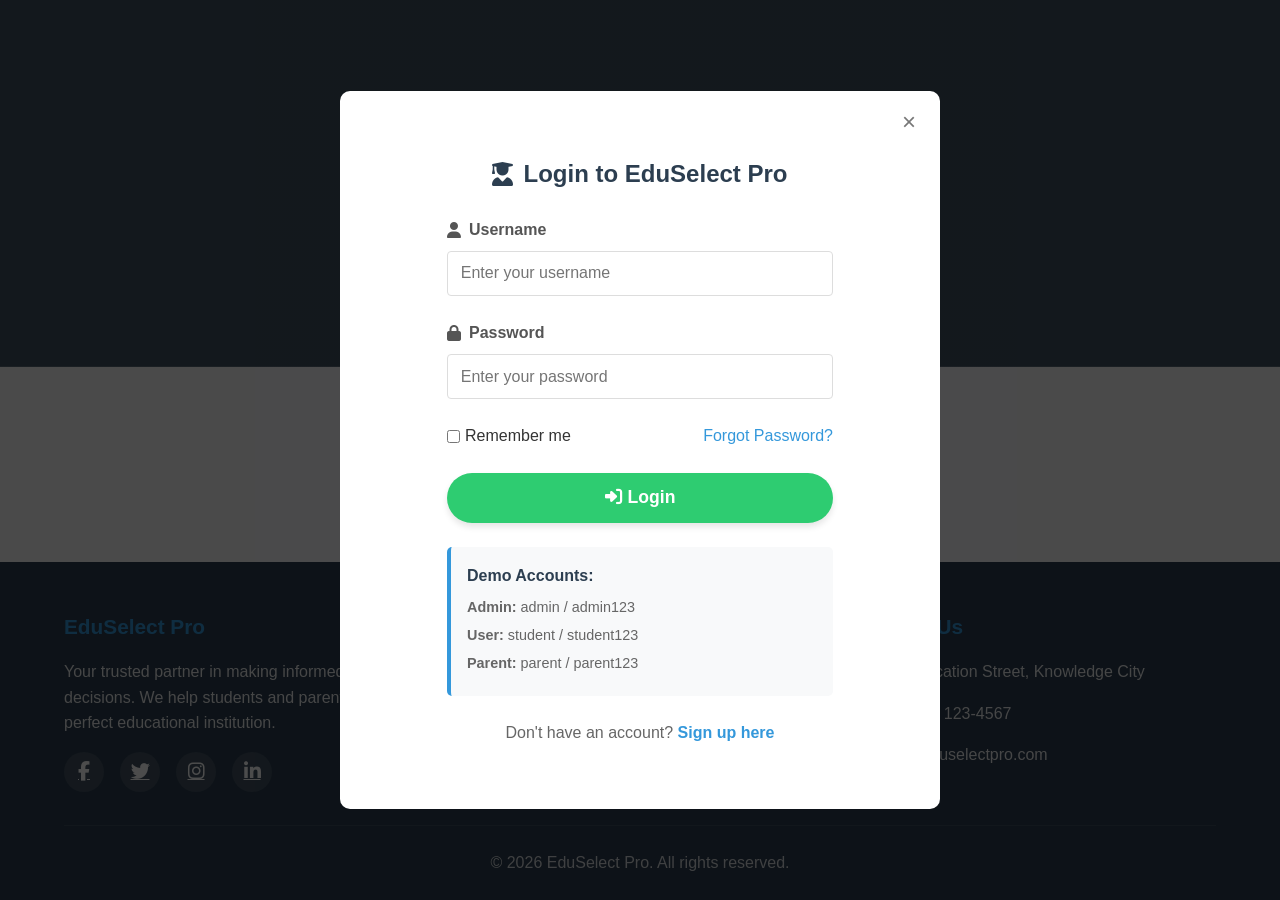
==== index.html @ 0cf4553d "Add files via upload" ====
<!DOCTYPE html>
<html lang="en">
<head>
    <meta charset="UTF-8">
    <meta name="viewport" content="width=device-width, initial-scale=1.0">
    <title>College Selection System</title>
    <link rel="stylesheet" href="https://cdnjs.cloudflare.com/ajax/libs/font-awesome/6.4.0/css/all.min.css">
    <link rel="stylesheet" href="/style.css">
</head>
<body>
    <!-- Login Modal -->
    <div id="login-modal" class="modal">
        <div class="modal-content">
            <button class="modal-close" onclick="closeModal()">&times;</button>
            <div class="login-box">
                <h2><i class="fas fa-user-graduate"></i> Login to EduSelect Pro</h2>
                
                <div class="form-group">
                    <label for="username"><i class="fas fa-user"></i> Username</label>
                    <input type="text" id="username" placeholder="Enter your username">
                </div>
                
                <div class="form-group">
                    <label for="password"><i class="fas fa-lock"></i> Password</label>
                    <input type="password" id="password" placeholder="Enter your password">
                </div>
                
                <div class="login-options">
                    <div class="remember-me">
                        <input type="checkbox" id="remember">
                        <label for="remember">Remember me</label>
                    </div>
                    <a href="#" class="forgot-password">Forgot Password?</a>
                </div>
                
                <button class="btn" onclick="login()" style="width: 100%;">
                    <i class="fas fa-sign-in-alt"></i> Login
                </button>
                
                <div class="demo-credentials">
                    <h4>Demo Accounts:</h4>
                    <p><strong>Admin:</strong> admin / admin123</p>
                    <p><strong>User:</strong> student / student123</p>
                    <p><strong>Parent:</strong> parent / parent123</p>
                </div>
                
                <div class="login-footer">
                    <p>Don't have an account? <a href="#" onclick="showRegister()">Sign up here</a></p>
                </div>
            </div>
        </div>
    </div>

    <!-- Register Modal -->
    <div id="register-modal" class="modal" style="display: none;">
        <div class="modal-content">
            <button class="modal-close" onclick="closeModal()">&times;</button>
            <div class="login-box">
                <h2><i class="fas fa-user-plus"></i> Create Account</h2>
                
                <div class="form-group">
                    <label for="reg-username"><i class="fas fa-user"></i> Username</label>
                    <input type="text" id="reg-username" placeholder="Choose a username">
                </div>
                
                <div class="form-group">
                    <label for="reg-email"><i class="fas fa-envelope"></i> Email</label>
                    <input type="email" id="reg-email" placeholder="Enter your email">
                </div>
                
                <div class="form-group">
                    <label for="reg-password"><i class="fas fa-lock"></i> Password</label>
                    <input type="password" id="reg-password" placeholder="Create a password">
                </div>
                
                <div class="form-group">
                    <label for="reg-confirm-password"><i class="fas fa-lock"></i> Confirm Password</label>
                    <input type="password" id="reg-confirm-password" placeholder="Confirm password">
                </div>
                
                <div class="form-group">
                    <label for="user-type"><i class="fas fa-users"></i> Account Type</label>
                    <select id="user-type">
                        <option value="student">Student</option>
                        <option value="parent">Parent</option>
                    </select>
                </div>
                
                <button class="btn btn-secondary" onclick="register()" style="width: 100%;">
                    <i class="fas fa-user-plus"></i> Create Account
                </button>
                
                <div class="login-footer">
                    <p>Already have an account? <a href="#" onclick="showLogin()">Login here</a></p>
                </div>
            </div>
        </div>
    </div>

    <!-- Header (Initially hidden) -->
    <header id="main-header" style="display: none;">
        <div class="logo-container">
            <i class="fas fa-graduation-cap"></i>
            <h1>EduSelect Pro</h1>
        </div>
        <nav>
            <a href="/index.html" id="nav-home" class="active">
                <i class="fas fa-home"></i> Home
            </a>
            <a href="/dashboard.html" id="nav-dashboard">
                <i class="fas fa-tachometer-alt"></i> Dashboard
            </a>
            <a href="/colleges.html" id="nav-colleges">
                <i class="fas fa-university"></i> Colleges
            </a>
            <a href="/compare.html" id="nav-compare">
                <i class="fas fa-balance-scale"></i> Compare
            </a>
            <a href="/admin.html" id="nav-admin" style="display: none;">
                <i class="fas fa-cog"></i> Admin
            </a>
        </nav>
        <div class="user-info">
            <span id="welcome-user">Welcome, Guest</span>
            <button class="btn-logout" onclick="logout()">
                <i class="fas fa-sign-out-alt"></i> Logout
            </button>
        </div>
    </header>

    <!-- Hero Section (Initially hidden) -->
    <section class="hero" id="hero-section" style="display: none;">
        <h2>Find Your Perfect College Match</h2>
        <p>Explore thousands of colleges, compare programs, fees, placements, and make informed decisions for your future.</p>
        <a href="/colleges.html" class="btn">Explore Colleges</a>
        <a href="/dashboard.html" class="btn btn-secondary" style="margin-left: 15px;">Go to Dashboard</a>
    </section>

    <!-- Welcome Section (Shown before login) -->
    <section class="hero" id="welcome-section">
        <h2>Welcome to EduSelect Pro</h2>
        <p>Your ultimate college selection platform. Please login to continue.</p>
        <button class="btn" onclick="showLoginModal()">
            <i class="fas fa-sign-in-alt"></i> Login
        </button>
        <button class="btn btn-outline" onclick="showRegister()" style="margin-left: 15px;">
            <i class="fas fa-user-plus"></i> Register
        </button>
    </section>

    <!-- Features Section (Shown after login) -->
    <section class="dashboard" id="features-section" style="display: none;">
        <h2 class="title">Why Choose EduSelect Pro?</h2>
        <div class="dashboard-container">
            <div class="card">
                <i class="fas fa-search"></i>
                <h3>Smart Search</h3>
                <p>Find colleges based on your preferences, scores, location, and budget.</p>
            </div>
            <div class="card">
                <i class="fas fa-balance-scale"></i>
                <h3>Compare Side-by-Side</h3>
                <p>Compare multiple colleges based on various parameters to make the best choice.</p>
            </div>
            <div class="card">
                <i class="fas fa-chart-line"></i>
                <h3>Analytics & Insights</h3>
                <p>Get detailed analytics on placements, fees, faculty, and infrastructure.</p>
            </div>
            <div class="card">
                <i class="fas fa-bookmark"></i>
                <h3>Save & Shortlist</h3>
                <p>Save your favorite colleges and create shortlists for easy access.</p>
            </div>
        </div>
    </section>

    <!-- Footer -->
    <footer>
        <div class="footer-content">
            <div class="footer-section">
                <h3>EduSelect Pro</h3>
                <p>Your trusted partner in making informed college decisions. We help students and parents find the perfect educational institution.</p>
                <div class="social-icons">
                    <a href="#"><i class="fab fa-facebook-f"></i></a>
                    <a href="#"><i class="fab fa-twitter"></i></a>
                    <a href="#"><i class="fab fa-instagram"></i></a>
                    <a href="#"><i class="fab fa-linkedin-in"></i></a>
                </div>
            </div>
            <div class="footer-section">
                <h3>Quick Links</h3>
                <ul>
                    <li><a href="#" onclick="showLoginModal()">Login</a></li>
                    <li><a href="#" onclick="showRegister()">Register</a></li>
                    <li><a href="/colleges.html">Colleges</a></li>
                    <li><a href="/compare.html">Compare</a></li>
                </ul>
            </div>
            <div class="footer-section">
                <h3>Contact Us</h3>
                <p><i class="fas fa-map-marker-alt"></i> 123 Education Street, Knowledge City</p>
                <p><i class="fas fa-phone"></i> +1 (555) 123-4567</p>
                <p><i class="fas fa-envelope"></i> info@eduselectpro.com</p>
            </div>
        </div>
        <div class="copyright">
            <p>&copy; 2026 EduSelect Pro. All rights reserved.</p>
        </div>
    </footer>

    <!-- Notification -->
    <div id="notification" class="notification">
        <i class="fas fa-check-circle"></i>
        <span id="notification-text">Notification message</span>
    </div>

    <script src="/script.js"></script>
    <script>
        // Check if user is already logged in
        document.addEventListener('DOMContentLoaded', function() {
            const currentUser = JSON.parse(localStorage.getItem('currentUser'));
            if (currentUser) {
                showLoggedInUI(currentUser);
            } else {
                showLoginModal();
            }
        });

        function showLoggedInUI(user) {
            document.getElementById('welcome-section').style.display = 'none';
            document.getElementById('main-header').style.display = 'flex';
            document.getElementById('hero-section').style.display = 'block';
            document.getElementById('features-section').style.display = 'block';
            document.getElementById('welcome-user').textContent = `Welcome, ${user.username}`;
            
            // Show admin link if user is admin
            if (user.role === 'admin') {
                document.getElementById('nav-admin').style.display = 'flex';
            }
        }

        function showLoginModal() {
            document.getElementById('login-modal').style.display = 'flex';
            document.getElementById('register-modal').style.display = 'none';
        }

        function showRegister() {
            document.getElementById('login-modal').style.display = 'none';
            document.getElementById('register-modal').style.display = 'flex';
        }

        function showLogin() {
            document.getElementById('register-modal').style.display = 'none';
            document.getElementById('login-modal').style.display = 'flex';
        }

        function closeModal() {
            document.getElementById('login-modal').style.display = 'none';
            document.getElementById('register-modal').style.display = 'none';
        }

        function login() {
            const username = document.getElementById('username').value;
            const password = document.getElementById('password').value;
            
            if (!username || !password) {
                showNotification('Please enter both username and password', 'error');
                return;
            }
            
            const users = JSON.parse(localStorage.getItem('users')) || [
                { username: 'admin', password: 'admin123', email: 'admin@eduselect.com', role: 'admin' },
                { username: 'student', password: 'student123', email: 'student@eduselect.com', role: 'student' },
                { username: 'parent', password: 'parent123', email: 'parent@eduselect.com', role: 'parent' }
            ];
            
            const user = users.find(u => u.username === username && u.password === password);
            
            if (user) {
                // Store current user in localStorage
                localStorage.setItem('currentUser', JSON.stringify(user));
                
                // Update UI
                showLoggedInUI(user);
                closeModal();
                showNotification(`Welcome back, ${user.username}!`, 'success');
                
                // Redirect to home page if not already there
                if (window.location.pathname !== '/index.html' && window.location.pathname !== '/') {
                    window.location.href = '/index.html';
                }
            } else {
                showNotification('Invalid username or password', 'error');
            }
        }

        function register() {
            const username = document.getElementById('reg-username').value;
            const email = document.getElementById('reg-email').value;
            const password = document.getElementById('reg-password').value;
            const confirmPassword = document.getElementById('reg-confirm-password').value;
            const userType = document.getElementById('user-type').value;
            
            if (!username || !email || !password || !confirmPassword) {
                showNotification('Please fill all fields', 'error');
                return;
            }
            
            if (password !== confirmPassword) {
                showNotification('Passwords do not match', 'error');
                return;
            }
            
            if (password.length < 6) {
                showNotification('Password must be at least 6 characters', 'error');
                return;
            }
            
            const users = JSON.parse(localStorage.getItem('users')) || [
                { username: 'admin', password: 'admin123', email: 'admin@eduselect.com', role: 'admin' },
                { username: 'student', password: 'student123', email: 'student@eduselect.com', role: 'student' },
                { username: 'parent', password: 'parent123', email: 'parent@eduselect.com', role: 'parent' }
            ];
            
            // Check if username already exists
            if (users.find(u => u.username === username)) {
                showNotification('Username already exists', 'error');
                return;
            }
            
            // Check if email already exists
            if (users.find(u => u.email === email)) {
                showNotification('Email already registered', 'error');
                return;
            }
            
            // Add new user
            const newUser = {
                username: username,
                email: email,
                password: password,
                role: userType,
                createdAt: new Date().toISOString()
            };
            
            users.push(newUser);
            localStorage.setItem('users', JSON.stringify(users));
            localStorage.setItem('currentUser', JSON.stringify(newUser));
            
            showNotification('Account created successfully!', 'success');
            showLoggedInUI(newUser);
            closeModal();
        }

        function logout() {
            if (confirm('Are you sure you want to logout?')) {
                localStorage.removeItem('currentUser');
                window.location.href = '/index.html';
            }
        }

        function showNotification(message, type = 'success') {
            const notification = document.getElementById('notification');
            const notificationText = document.getElementById('notification-text');
            
            if (!notification || !notificationText) return;
            
            notificationText.textContent = message;
            notification.className = `notification ${type} show`;
            
            setTimeout(() => {
                notification.classList.remove('show');
            }, 3000);
        }
    </script>
</body>
</html>
---- style.css ----
/* style.css - Complete Stylesheet for College Selection System */

* {
    margin: 0;
    padding: 0;
    box-sizing: border-box;
    font-family: 'Segoe UI', Tahoma, Geneva, Verdana, sans-serif;
}

:root {
    --primary: #2c3e50;
    --secondary: #3498db;
    --accent: #e74c3c;
    --success: #2ecc71;
    --warning: #f39c12;
    --light: #ecf0f1;
    --dark: #2c3e50;
    --shadow: 0 4px 6px rgba(0, 0, 0, 0.1);
    --radius: 10px;
}

body {
    background-color: #f8f9fa;
    color: #333;
    line-height: 1.6;
    min-height: 100vh;
    display: flex;
    flex-direction: column;
}

/* Header Styles */
header {
    background: linear-gradient(135deg, var(--primary), #1a2530);
    color: white;
    padding: 1.2rem 5%;
    box-shadow: var(--shadow);
    position: sticky;
    top: 0;
    z-index: 1000;
    display: flex;
    justify-content: space-between;
    align-items: center;
}

.logo-container {
    display: flex;
    align-items: center;
    gap: 10px;
}

.logo-container i {
    font-size: 1.8rem;
    color: var(--secondary);
}

.logo-container h1 {
    font-size: 1.8rem;
    font-weight: 700;
}

nav {
    display: flex;
    gap: 1.5rem;
}

nav a {
    color: white;
    text-decoration: none;
    font-weight: 600;
    font-size: 1.1rem;
    padding: 0.5rem 1rem;
    border-radius: 4px;
    transition: all 0.3s ease;
    display: flex;
    align-items: center;
    gap: 8px;
}

nav a:hover {
    background-color: rgba(255, 255, 255, 0.1);
    transform: translateY(-2px);
}

nav a.active {
    background-color: var(--secondary);
}

.user-info {
    display: flex;
    align-items: center;
    gap: 15px;
}

.user-info span {
    font-weight: 600;
}

.btn-logout {
    background-color: var(--accent);
    color: white;
    border: none;
    padding: 0.5rem 1rem;
    border-radius: 4px;
    cursor: pointer;
    font-weight: 600;
    transition: background-color 0.3s;
    display: flex;
    align-items: center;
    gap: 8px;
}

.btn-logout:hover {
    background-color: #c0392b;
}

/* Hero Section */
.hero {
    background: linear-gradient(rgba(44, 62, 80, 0.9), rgba(44, 62, 80, 0.9)), url('https://images.unsplash.com/photo-1523050854058-8df90110c9f1?ixlib=rb-4.0.3&auto=format&fit=crop&w=2070&q=80');
    background-size: cover;
    background-position: center;
    color: white;
    text-align: center;
    padding: 5rem 2rem;
    margin-bottom: 2rem;
}

.hero h2 {
    font-size: 2.8rem;
    margin-bottom: 1rem;
    font-weight: 800;
}

.hero p {
    font-size: 1.3rem;
    max-width: 800px;
    margin: 0 auto 2rem;
    opacity: 0.9;
}

/* Button Styles */
.btn {
    display: inline-block;
    background-color: var(--success);
    color: white;
    padding: 0.9rem 2rem;
    border-radius: 50px;
    text-decoration: none;
    font-weight: 700;
    font-size: 1.1rem;
    transition: all 0.3s ease;
    border: none;
    cursor: pointer;
    box-shadow: var(--shadow);
}

.btn:hover {
    background-color: #27ae60;
    transform: translateY(-3px);
    box-shadow: 0 6px 12px rgba(0, 0, 0, 0.15);
}

.btn-secondary {
    background-color: var(--secondary);
}

.btn-secondary:hover {
    background-color: #2980b9;
}

.btn-outline {
    background-color: transparent;
    border: 2px solid var(--secondary);
    color: var(--secondary);
}

.btn-outline:hover {
    background-color: var(--secondary);
    color: white;
}

.btn-warning {
    background-color: var(--warning);
}

.btn-warning:hover {
    background-color: #e67e22;
}

.btn-danger {
    background-color: var(--accent);
}

.btn-danger:hover {
    background-color: #c0392b;
}

.btn-small {
    padding: 0.3rem 0.8rem;
    font-size: 0.9rem;
    border-radius: 4px;
}

.btn-success {
    background-color: var(--success);
}

/* Login/Register Styles */
.login-box {
    background-color: white;
    border-radius: var(--radius);
    padding: 2rem;
    width: 100%;
    max-width: 450px;
    margin: 0 auto;
}

.login-box h2 {
    text-align: center;
    margin-bottom: 1.5rem;
    color: var(--primary);
    display: flex;
    align-items: center;
    justify-content: center;
    gap: 10px;
}

.form-group {
    margin-bottom: 1.5rem;
}

.form-group label {
    display: block;
    margin-bottom: 0.5rem;
    font-weight: 600;
    color: #555;
    display: flex;
    align-items: center;
    gap: 8px;
}

.form-group input,
.form-group select,
.form-group textarea {
    width: 100%;
    padding: 0.8rem;
    border: 1px solid #ddd;
    border-radius: 4px;
    font-size: 1rem;
}

.form-group textarea {
    min-height: 100px;
    resize: vertical;
}

.login-options {
    display: flex;
    justify-content: space-between;
    align-items: center;
    margin-bottom: 1.5rem;
}

.remember-me {
    display: flex;
    align-items: center;
    gap: 5px;
}

.forgot-password {
    color: var(--secondary);
    text-decoration: none;
}

.forgot-password:hover {
    text-decoration: underline;
}

.demo-credentials {
    background-color: #f8f9fa;
    padding: 1rem;
    border-radius: 5px;
    margin: 1.5rem 0;
    border-left: 4px solid var(--secondary);
}

.demo-credentials h4 {
    margin-bottom: 0.5rem;
    color: var(--primary);
}

.demo-credentials p {
    margin: 0.3rem 0;
    font-size: 0.9rem;
    color: #666;
}

.login-footer {
    text-align: center;
    margin-top: 1.5rem;
    color: #666;
}

.login-footer a {
    color: var(--secondary);
    text-decoration: none;
    font-weight: 600;
}

.login-footer a:hover {
    text-decoration: underline;
}

/* Dashboard Styles */
.dashboard {
    padding: 3rem 5%;
    flex: 1;
}

.title {
    text-align: center;
    margin-bottom: 2rem;
    color: var(--primary);
    font-size: 2.2rem;
    position: relative;
    padding-bottom: 15px;
}

.title:after {
    content: '';
    position: absolute;
    width: 80px;
    height: 4px;
    background-color: var(--secondary);
    bottom: 0;
    left: 50%;
    transform: translateX(-50%);
    border-radius: 2px;
}

.profile-section {
    background-color: white;
    border-radius: var(--radius);
    padding: 2rem;
    box-shadow: var(--shadow);
    margin-bottom: 2rem;
}

.profile-header {
    display: flex;
    align-items: center;
    gap: 2rem;
}

.profile-avatar {
    width: 80px;
    height: 80px;
    background: linear-gradient(135deg, var(--secondary), #2980b9);
    border-radius: 50%;
    display: flex;
    align-items: center;
    justify-content: center;
    font-size: 2.5rem;
    color: white;
}

.profile-info h3 {
    color: var(--primary);
    font-size: 1.5rem;
    margin-bottom: 0.5rem;
}

.profile-info p {
    color: #666;
    margin-bottom: 0.3rem;
}

.stats-grid {
    display: grid;
    grid-template-columns: repeat(auto-fit, minmax(200px, 1fr));
    gap: 1.5rem;
    margin-bottom: 2rem;
}

.stat-card {
    background-color: white;
    border-radius: var(--radius);
    padding: 1.5rem;
    box-shadow: var(--shadow);
    display: flex;
    align-items: center;
    gap: 1rem;
    transition: transform 0.3s;
}

.stat-card:hover {
    transform: translateY(-5px);
}

.stat-card.admin {
    background: linear-gradient(135deg, #667eea 0%, #764ba2 100%);
    color: white;
}

.stat-card.admin .stat-number {
    color: white;
}

.stat-card.admin .stat-label {
    color: rgba(255, 255, 255, 0.9);
}

.stat-icon {
    width: 60px;
    height: 60px;
    background-color: #e8f4fc;
    border-radius: 50%;
    display: flex;
    align-items: center;
    justify-content: center;
    font-size: 1.8rem;
    color: var(--secondary);
}

.stat-card.admin .stat-icon {
    background-color: rgba(255, 255, 255, 0.2);
    color: white;
}

.stat-content {
    flex: 1;
}

.stat-number {
    font-size: 2rem;
    font-weight: 700;
    color: var(--primary);
    margin-bottom: 0.3rem;
}

.stat-label {
    font-size: 0.9rem;
    color: #666;
    font-weight: 600;
}

.dashboard-container {
    display: grid;
    grid-template-columns: repeat(auto-fill, minmax(280px, 1fr));
    gap: 1.5rem;
    margin-bottom: 3rem;
}

.card-link {
    text-decoration: none;
    color: inherit;
}

.card {
    background-color: white;
    border-radius: var(--radius);
    padding: 2rem;
    box-shadow: var(--shadow);
    transition: all 0.3s ease;
    text-align: center;
    height: 100%;
    display: flex;
    flex-direction: column;
    justify-content: center;
    align-items: center;
    border-top: 5px solid var(--secondary);
    cursor: pointer;
    position: relative;
}

.card:hover {
    transform: translateY(-10px);
    box-shadow: 0 10px 20px rgba(0, 0, 0, 0.15);
}

.card i {
    font-size: 2.5rem;
    color: var(--secondary);
    margin-bottom: 1rem;
}

.card h3 {
    font-size: 1.5rem;
    margin-bottom: 0.5rem;
    color: var(--primary);
}

.card p {
    color: #666;
    margin-bottom: 1.5rem;
}

.badge {
    background-color: var(--accent);
    color: white;
    padding: 0.2rem 0.8rem;
    border-radius: 20px;
    font-size: 0.8rem;
    font-weight: 600;
    display: inline-block;
    margin-top: 0.5rem;
}

.badge.success {
    background-color: var(--success);
}

.badge.secondary {
    background-color: var(--secondary);
}

.activity-section {
    background-color: white;
    border-radius: var(--radius);
    padding: 1.5rem;
    box-shadow: var(--shadow);
    margin-top: 2rem;
}

.activity-section h3 {
    color: var(--primary);
    margin-bottom: 1rem;
    display: flex;
    align-items: center;
    gap: 10px;
}

.activity-item {
    display: flex;
    align-items: center;
    gap: 1rem;
    padding: 1rem;
    border-bottom: 1px solid #eee;
}

.activity-item:last-child {
    border-bottom: none;
}

.activity-item i {
    color: var(--secondary);
    font-size: 1.2rem;
}

.activity-details {
    flex: 1;
}

.activity-text {
    font-weight: 500;
    color: #333;
}

.activity-time {
    font-size: 0.9rem;
    color: #999;
}

/* College Container */
.college-container {
    padding: 3rem 5%;
    flex: 1;
}

/* Filter Section */
.filter-section {
    background-color: white;
    border-radius: var(--radius);
    padding: 1.5rem;
    box-shadow: var(--shadow);
    margin-bottom: 2rem;
}

.filter-title {
    font-size: 1.3rem;
    margin-bottom: 1rem;
    color: var(--primary);
    display: flex;
    align-items: center;
    gap: 10px;
}

.filter-options {
    display: flex;
    flex-wrap: wrap;
    gap: 1rem;
}

.filter-group {
    flex: 1;
    min-width: 200px;
}

.filter-group label {
    display: block;
    margin-bottom: 0.5rem;
    font-weight: 600;
    color: #555;
}

.filter-group select {
    width: 100%;
    padding: 0.7rem;
    border: 1px solid #ddd;
    border-radius: 4px;
    font-size: 1rem;
}

/* Colleges Grid */
.colleges-grid {
    display: grid;
    grid-template-columns: repeat(auto-fill, minmax(350px, 1fr));
    gap: 2rem;
    margin-bottom: 2rem;
}

/* College Card */
.college-card {
    background-color: white;
    border-radius: var(--radius);
    overflow: hidden;
    box-shadow: var(--shadow);
    transition: all 0.3s ease;
}

.college-card:hover {
    transform: translateY(-5px);
    box-shadow: 0 10px 20px rgba(0, 0, 0, 0.15);
}

.college-header {
    background: linear-gradient(135deg, var(--primary), var(--secondary));
    color: white;
    padding: 1.5rem;
    position: relative;
}

.college-header h3 {
    font-size: 1.5rem;
    margin-bottom: 0.5rem;
}

.college-rating {
    display: flex;
    align-items: center;
    gap: 5px;
    margin-bottom: 0.5rem;
}

.college-rating i {
    color: #f1c40f;
}

.college-location {
    display: flex;
    align-items: center;
    gap: 8px;
    font-size: 0.9rem;
    opacity: 0.9;
}

.college-badge {
    position: absolute;
    top: 1rem;
    right: 1rem;
    background-color: var(--accent);
    color: white;
    padding: 0.3rem 0.8rem;
    border-radius: 20px;
    font-size: 0.8rem;
    font-weight: 600;
}

.college-content {
    padding: 1.5rem;
}

.college-details {
    margin-bottom: 1.5rem;
}

.detail-row {
    display: flex;
    justify-content: space-between;
    padding: 0.5rem 0;
    border-bottom: 1px solid #eee;
}

.detail-label {
    font-weight: 600;
    color: #555;
}

.detail-value {
    color: var(--primary);
    font-weight: 600;
}

.college-features {
    display: flex;
    flex-wrap: wrap;
    gap: 10px;
    margin-bottom: 1.5rem;
}

.feature {
    background-color: #e8f4fc;
    color: var(--secondary);
    padding: 0.3rem 0.8rem;
    border-radius: 20px;
    font-size: 0.9rem;
    font-weight: 600;
}

.college-actions {
    display: flex;
    gap: 10px;
    flex-wrap: wrap;
}

.college-actions button {
    flex: 1;
    min-width: 120px;
}

/* Admin Controls */
.admin-controls {
    background: linear-gradient(135deg, #667eea 0%, #764ba2 100%);
    color: white;
    padding: 1rem 5%;
    margin-bottom: 2rem;
}

.admin-header {
    display: flex;
    justify-content: space-between;
    align-items: center;
}

/* Compare Container */
.compare-container {
    padding: 3rem 5%;
    flex: 1;
}

.compare-controls {
    display: flex;
    justify-content: space-between;
    align-items: center;
    margin-bottom: 2rem;
    background-color: white;
    padding: 1.5rem;
    border-radius: var(--radius);
    box-shadow: var(--shadow);
}

.control-left, .control-right {
    display: flex;
    gap: 1rem;
}

.compare-table-container {
    background-color: white;
    border-radius: var(--radius);
    overflow: hidden;
    box-shadow: var(--shadow);
    margin-bottom: 2rem;
    overflow-x: auto;
}

.compare-table {
    width: 100%;
    border-collapse: collapse;
    min-width: 800px;
}

.compare-table th {
    background: linear-gradient(135deg, var(--primary), var(--secondary));
    color: white;
    padding: 1.2rem;
    text-align: center;
    font-weight: 700;
    font-size: 1.1rem;
    min-width: 200px;
}

.compare-table td {
    padding: 1rem;
    border-bottom: 1px solid #eee;
    text-align: center;
    vertical-align: middle;
}

.compare-table tr:nth-child(even) {
    background-color: #f9f9f9;
}

.compare-table tr:hover {
    background-color: #f1f7fd;
}

.criteria-header {
    background-color: #f8f9fa;
    font-weight: 700;
    color: var(--primary);
    text-align: left;
    width: 200px;
}

.compare-college-header {
    background-color: #e8f4fc;
    font-weight: 700;
    color: var(--primary);
    text-align: center;
    vertical-align: middle;
}

.compare-college-header h4 {
    margin-bottom: 0.5rem;
}

.remove-college {
    background-color: var(--accent);
    color: white;
    border: none;
    padding: 0.3rem 0.8rem;
    border-radius: 4px;
    cursor: pointer;
    font-size: 0.8rem;
    margin-top: 0.5rem;
}

.empty-state {
    text-align: center;
    padding: 3rem;
    background-color: white;
    border-radius: var(--radius);
    box-shadow: var(--shadow);
}

.empty-state i {
    font-size: 3rem;
    color: #bdc3c7;
    margin-bottom: 1rem;
}

.empty-state h3 {
    color: #7f8c8d;
    margin-bottom: 1rem;
}

.empty-state p {
    color: #95a5a6;
    margin-bottom: 1.5rem;
}

/* Summary Section */
.summary-section {
    background-color: white;
    border-radius: var(--radius);
    padding: 1.5rem;
    box-shadow: var(--shadow);
    margin-bottom: 2rem;
}

.summary-section h3 {
    color: var(--primary);
    margin-bottom: 1rem;
    display: flex;
    align-items: center;
    gap: 10px;
}

.summary-cards {
    display: grid;
    grid-template-columns: repeat(auto-fill, minmax(200px, 1fr));
    gap: 1rem;
}

.summary-card {
    padding: 1rem;
    background-color: #f8f9fa;
    border-radius: 5px;
    text-align: center;
    border-left: 4px solid var(--secondary);
}

.summary-label {
    font-weight: 600;
    color: #666;
    font-size: 0.9rem;
    margin-bottom: 0.5rem;
}

.summary-value {
    font-size: 1.5rem;
    font-weight: 700;
    color: var(--secondary);
    margin-bottom: 0.3rem;
}

.summary-college {
    font-size: 0.9rem;
    color: #666;
    font-weight: 500;
}

/* Admin Dashboard */
.admin-dashboard {
    padding: 3rem 5%;
    flex: 1;
}

.admin-tabs {
    background-color: white;
    border-radius: var(--radius);
    box-shadow: var(--shadow);
    overflow: hidden;
}

.tab-buttons {
    display: flex;
    background-color: #f8f9fa;
    border-bottom: 1px solid #ddd;
}

.tab-btn {
    flex: 1;
    padding: 1rem;
    background: none;
    border: none;
    cursor: pointer;
    font-weight: 600;
    color: #666;
    display: flex;
    align-items: center;
    justify-content: center;
    gap: 10px;
    transition: all 0.3s;
}

.tab-btn:hover {
    background-color: #e9ecef;
}

.tab-btn.active {
    background-color: white;
    color: var(--primary);
    border-bottom: 3px solid var(--secondary);
}

.tab-content {
    padding: 2rem;
    display: none;
}

.tab-content.active {
    display: block;
}

.tab-header {
    display: flex;
    justify-content: space-between;
    align-items: center;
    margin-bottom: 1.5rem;
}

.tab-header h3 {
    color: var(--primary);
    display: flex;
    align-items: center;
    gap: 10px;
}

.table-container {
    overflow-x: auto;
}

.admin-table {
    width: 100%;
    border-collapse: collapse;
}

.admin-table th {
    background-color: #f8f9fa;
    padding: 1rem;
    text-align: left;
    font-weight: 600;
    color: var(--primary);
    border-bottom: 2px solid #ddd;
}

.admin-table td {
    padding: 1rem;
    border-bottom: 1px solid #eee;
    vertical-align: middle;
}

.admin-table tr:hover {
    background-color: #f9f9f9;
}

.role-badge {
    padding: 0.3rem 0.8rem;
    border-radius: 20px;
    font-size: 0.8rem;
    font-weight: 600;
    display: inline-block;
}

.role-badge.admin {
    background-color: #e74c3c;
    color: white;
}

.role-badge.student {
    background-color: #3498db;
    color: white;
}

.role-badge.parent {
    background-color: #2ecc71;
    color: white;
}

.status-badge {
    padding: 0.3rem 0.8rem;
    border-radius: 20px;
    font-size: 0.8rem;
    font-weight: 600;
    display: inline-block;
}

.status-badge.active {
    background-color: #d4edda;
    color: #155724;
}

.status-badge.inactive {
    background-color: #f8d7da;
    color: #721c24;
}

.reports-grid {
    display: grid;
    grid-template-columns: repeat(auto-fit, minmax(300px, 1fr));
    gap: 1.5rem;
}

.report-card {
    background-color: #f8f9fa;
    border-radius: var(--radius);
    padding: 1.5rem;
}

.report-card h4 {
    color: var(--primary);
    margin-bottom: 1rem;
    display: flex;
    align-items: center;
    gap: 10px;
}

.chart-placeholder {
    height: 200px;
    background-color: white;
    border-radius: 5px;
    display: flex;
    align-items: center;
    justify-content: center;
}

.settings-form {
    max-width: 600px;
}

.settings-form .form-group {
    margin-bottom: 1rem;
}

.settings-form .form-group label {
    display: flex;
    align-items: center;
    gap: 10px;
    margin-bottom: 0.3rem;
}

.settings-form .form-group input[type="checkbox"] {
    width: auto;
    margin-right: 10px;
}

/* Results Info */
.results-info {
    text-align: center;
    padding: 1rem;
    background-color: white;
    border-radius: var(--radius);
    box-shadow: var(--shadow);
    color: #666;
    margin-top: 2rem;
}

.results-info span {
    font-weight: 700;
    color: var(--primary);
}

/* Footer */
footer {
    background-color: var(--primary);
    color: white;
    padding: 3rem 5% 1.5rem;
    margin-top: auto;
}

.footer-content {
    display: grid;
    grid-template-columns: repeat(auto-fit, minmax(250px, 1fr));
    gap: 2rem;
    margin-bottom: 2rem;
}

.footer-section h3 {
    font-size: 1.3rem;
    margin-bottom: 1rem;
    color: var(--secondary);
}

.footer-section p {
    margin-bottom: 1rem;
    opacity: 0.9;
    display: flex;
    align-items: center;
    gap: 10px;
}

.footer-section ul {
    list-style: none;
}

.footer-section ul li {
    margin-bottom: 0.5rem;
}

.footer-section ul li a {
    color: white;
    text-decoration: none;
    opacity: 0.9;
    transition: opacity 0.3s;
    display: flex;
    align-items: center;
    gap: 8px;
}

.footer-section ul li a:hover {
    opacity: 1;
    color: var(--secondary);
}

.social-icons {
    display: flex;
    gap: 1rem;
    margin-top: 1rem;
}

.social-icons a {
    display: inline-flex;
    align-items: center;
    justify-content: center;
    width: 40px;
    height: 40px;
    background-color: rgba(255, 255, 255, 0.1);
    border-radius: 50%;
    color: white;
    font-size: 1.2rem;
    transition: all 0.3s;
}

.social-icons a:hover {
    background-color: var(--secondary);
    transform: translateY(-3px);
}

.copyright {
    text-align: center;
    padding-top: 1.5rem;
    border-top: 1px solid rgba(255, 255, 255, 0.1);
    opacity: 0.8;
}

/* Notification */
.notification {
    position: fixed;
    top: 20px;
    right: 20px;
    padding: 1rem 1.5rem;
    border-radius: 5px;
    color: white;
    font-weight: 600;
    box-shadow: var(--shadow);
    z-index: 10000;
    display: flex;
    align-items: center;
    gap: 10px;
    transform: translateX(150%);
    transition: transform 0.5s ease;
}

.notification.show {
    transform: translateX(0);
}

.notification.success {
    background-color: var(--success);
}

.notification.error {
    background-color: var(--accent);
}

.notification.info {
    background-color: var(--secondary);
}

/* Modal */
.modal {
    display: none;
    position: fixed;
    top: 0;
    left: 0;
    width: 100%;
    height: 100%;
    background-color: rgba(0, 0, 0, 0.7);
    z-index: 10000;
    justify-content: center;
    align-items: center;
    padding: 1rem;
}

.modal.show {
    display: flex;
}

.modal-content {
    background-color: white;
    border-radius: var(--radius);
    padding: 2rem;
    width: 100%;
    max-width: 600px;
    max-height: 90vh;
    overflow-y: auto;
    position: relative;
}

.modal-close {
    position: absolute;
    top: 1rem;
    right: 1rem;
    background: none;
    border: none;
    font-size: 1.5rem;
    cursor: pointer;
    color: #777;
    width: 30px;
    height: 30px;
    display: flex;
    align-items: center;
    justify-content: center;
    border-radius: 50%;
}

.modal-close:hover {
    background-color: #f8f9fa;
}

.modal-header {
    margin-bottom: 1.5rem;
    padding-right: 2rem;
}

.modal-header h3 {
    color: var(--primary);
    font-size: 1.5rem;
    margin-bottom: 0.5rem;
}

.modal-header p {
    color: #666;
    display: flex;
    align-items: center;
    gap: 8px;
}

/* Responsive Design */
@media (max-width: 768px) {
    header {
        flex-direction: column;
        gap: 1rem;
        padding: 1rem;
    }

    nav {
        flex-wrap: wrap;
        justify-content: center;
        gap: 0.5rem;
    }

    nav a {
        font-size: 1rem;
        padding: 0.4rem 0.8rem;
    }

    .user-info {
        flex-direction: column;
        gap: 0.5rem;
    }

    .hero h2 {
        font-size: 2rem;
    }

    .hero p {
        font-size: 1.1rem;
    }

    .dashboard-container,
    .colleges-grid,
    .stats-grid,
    .summary-cards,
    .reports-grid {
        grid-template-columns: 1fr;
    }

    .filter-options {
        flex-direction: column;
    }

    .filter-group {
        min-width: 100%;
    }

    .compare-controls {
        flex-direction: column;
        gap: 1rem;
    }

    .control-left, .control-right {
        width: 100%;
        justify-content: center;
    }

    .college-actions {
        flex-direction: column;
    }

    .college-actions button {
        width: 100%;
    }

    .profile-header {
        flex-direction: column;
        text-align: center;
        gap: 1rem;
    }

    .tab-buttons {
        flex-direction: column;
    }

    .tab-btn {
        padding: 0.8rem;
        justify-content: flex-start;
    }

    .footer-content {
        grid-template-columns: 1fr;
    }
}

@media (max-width: 480px) {
    .hero {
        padding: 3rem 1rem;
    }

    .hero h2 {
        font-size: 1.8rem;
    }

    .btn {
        padding: 0.7rem 1.5rem;
        font-size: 1rem;
    }

    .title {
        font-size: 1.8rem;
    }

    .card {
        padding: 1.5rem;
    }

    .modal-content {
        padding: 1.5rem;
    }
}
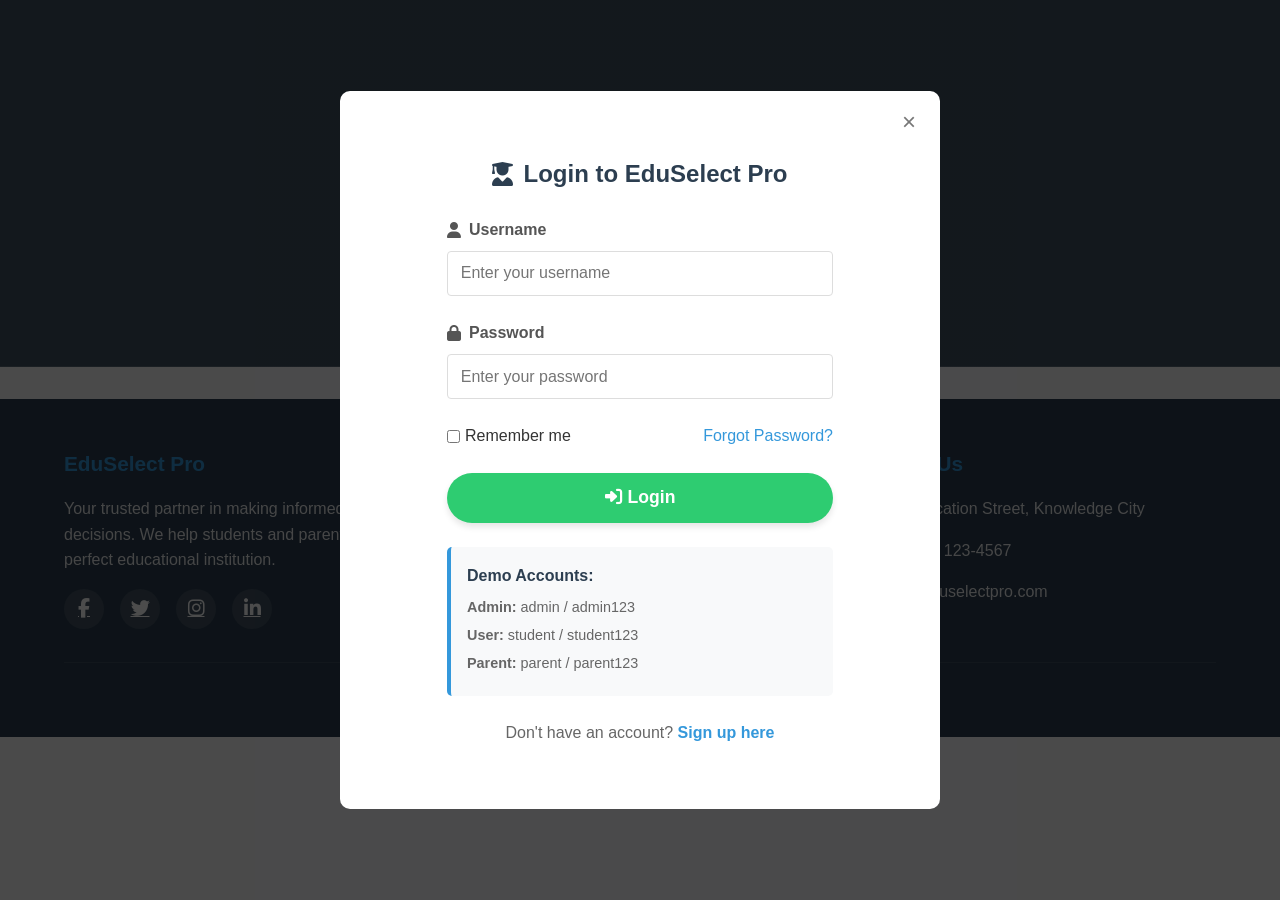
==== commit 1edbf2c4: "Update index.html" ====
--- a/index.html
+++ b/index.html
@@ -1,5 +1,5 @@
 <!DOCTYPE html>
-<html lang="en">
+<hthml lang="en">
 <head>
     <meta charset="UTF-8">
     <meta name="viewport" content="width=device-width, initial-scale=1.0">
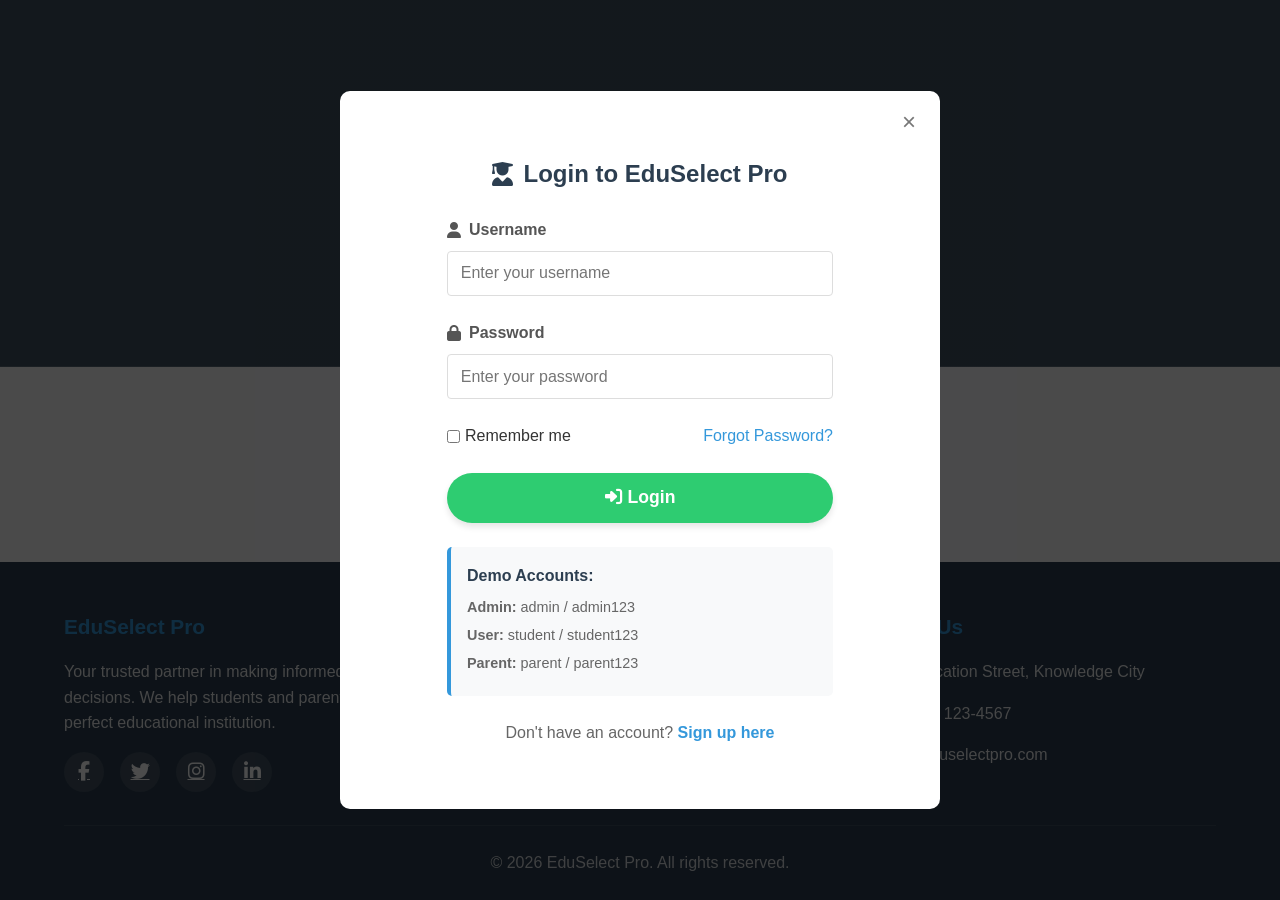
==== commit 609d511b: "Update index.html" ====
--- a/index.html
+++ b/index.html
@@ -1,5 +1,5 @@
 <!DOCTYPE html>
-<hthml lang="en">
+<html lang="en">
 <head>
     <meta charset="UTF-8">
     <meta name="viewport" content="width=device-width, initial-scale=1.0">
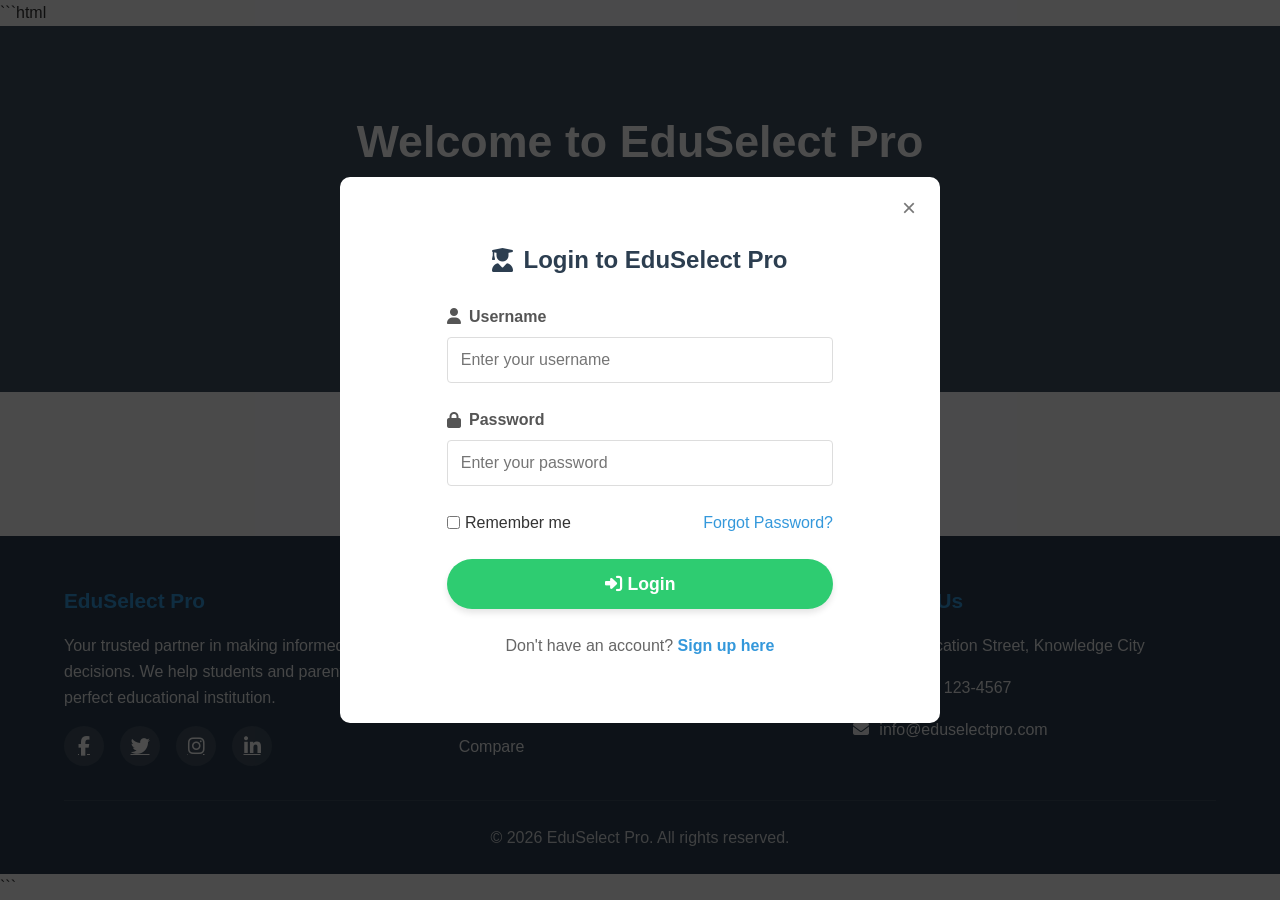
==== commit 2d4a046a: "Update index.html" ====
--- a/index.html
+++ b/index.html
@@ -1,378 +1,375 @@
-<!DOCTYPE html>
-<html lang="en">
-<head>
-    <meta charset="UTF-8">
-    <meta name="viewport" content="width=device-width, initial-scale=1.0">
-    <title>College Selection System</title>
-    <link rel="stylesheet" href="https://cdnjs.cloudflare.com/ajax/libs/font-awesome/6.4.0/css/all.min.css">
-    <link rel="stylesheet" href="/style.css">
-</head>
-<body>
-    <!-- Login Modal -->
-    <div id="login-modal" class="modal">
-        <div class="modal-content">
-            <button class="modal-close" onclick="closeModal()">&times;</button>
-            <div class="login-box">
-                <h2><i class="fas fa-user-graduate"></i> Login to EduSelect Pro</h2>
-                
-                <div class="form-group">
-                    <label for="username"><i class="fas fa-user"></i> Username</label>
-                    <input type="text" id="username" placeholder="Enter your username">
-                </div>
-                
-                <div class="form-group">
-                    <label for="password"><i class="fas fa-lock"></i> Password</label>
-                    <input type="password" id="password" placeholder="Enter your password">
-                </div>
-                
-                <div class="login-options">
-                    <div class="remember-me">
-                        <input type="checkbox" id="remember">
-                        <label for="remember">Remember me</label>
-                    </div>
-                    <a href="#" class="forgot-password">Forgot Password?</a>
-                </div>
-                
-                <button class="btn" onclick="login()" style="width: 100%;">
-                    <i class="fas fa-sign-in-alt"></i> Login
-                </button>
-                
-                <div class="demo-credentials">
-                    <h4>Demo Accounts:</h4>
-                    <p><strong>Admin:</strong> admin / admin123</p>
-                    <p><strong>User:</strong> student / student123</p>
-                    <p><strong>Parent:</strong> parent / parent123</p>
-                </div>
-                
-                <div class="login-footer">
-                    <p>Don't have an account? <a href="#" onclick="showRegister()">Sign up here</a></p>
-                </div>
-            </div>
-        </div>
-    </div>
-
-    <!-- Register Modal -->
-    <div id="register-modal" class="modal" style="display: none;">
-        <div class="modal-content">
-            <button class="modal-close" onclick="closeModal()">&times;</button>
-            <div class="login-box">
-                <h2><i class="fas fa-user-plus"></i> Create Account</h2>
-                
-                <div class="form-group">
-                    <label for="reg-username"><i class="fas fa-user"></i> Username</label>
-                    <input type="text" id="reg-username" placeholder="Choose a username">
-                </div>
-                
-                <div class="form-group">
-                    <label for="reg-email"><i class="fas fa-envelope"></i> Email</label>
-                    <input type="email" id="reg-email" placeholder="Enter your email">
-                </div>
-                
-                <div class="form-group">
-                    <label for="reg-password"><i class="fas fa-lock"></i> Password</label>
-                    <input type="password" id="reg-password" placeholder="Create a password">
-                </div>
-                
-                <div class="form-group">
-                    <label for="reg-confirm-password"><i class="fas fa-lock"></i> Confirm Password</label>
-                    <input type="password" id="reg-confirm-password" placeholder="Confirm password">
-                </div>
-                
-                <div class="form-group">
-                    <label for="user-type"><i class="fas fa-users"></i> Account Type</label>
-                    <select id="user-type">
-                        <option value="student">Student</option>
-                        <option value="parent">Parent</option>
-                    </select>
-                </div>
-                
-                <button class="btn btn-secondary" onclick="register()" style="width: 100%;">
-                    <i class="fas fa-user-plus"></i> Create Account
-                </button>
-                
-                <div class="login-footer">
-                    <p>Already have an account? <a href="#" onclick="showLogin()">Login here</a></p>
-                </div>
-            </div>
-        </div>
-    </div>
-
-    <!-- Header (Initially hidden) -->
-    <header id="main-header" style="display: none;">
-        <div class="logo-container">
-            <i class="fas fa-graduation-cap"></i>
-            <h1>EduSelect Pro</h1>
-        </div>
-        <nav>
-            <a href="/index.html" id="nav-home" class="active">
-                <i class="fas fa-home"></i> Home
-            </a>
-            <a href="/dashboard.html" id="nav-dashboard">
-                <i class="fas fa-tachometer-alt"></i> Dashboard
-            </a>
-            <a href="/colleges.html" id="nav-colleges">
-                <i class="fas fa-university"></i> Colleges
-            </a>
-            <a href="/compare.html" id="nav-compare">
-                <i class="fas fa-balance-scale"></i> Compare
-            </a>
-            <a href="/admin.html" id="nav-admin" style="display: none;">
-                <i class="fas fa-cog"></i> Admin
-            </a>
-        </nav>
-        <div class="user-info">
-            <span id="welcome-user">Welcome, Guest</span>
-            <button class="btn-logout" onclick="logout()">
-                <i class="fas fa-sign-out-alt"></i> Logout
-            </button>
-        </div>
-    </header>
-
-    <!-- Hero Section (Initially hidden) -->
-    <section class="hero" id="hero-section" style="display: none;">
-        <h2>Find Your Perfect College Match</h2>
-        <p>Explore thousands of colleges, compare programs, fees, placements, and make informed decisions for your future.</p>
-        <a href="/colleges.html" class="btn">Explore Colleges</a>
-        <a href="/dashboard.html" class="btn btn-secondary" style="margin-left: 15px;">Go to Dashboard</a>
-    </section>
-
-    <!-- Welcome Section (Shown before login) -->
-    <section class="hero" id="welcome-section">
-        <h2>Welcome to EduSelect Pro</h2>
-        <p>Your ultimate college selection platform. Please login to continue.</p>
-        <button class="btn" onclick="showLoginModal()">
-            <i class="fas fa-sign-in-alt"></i> Login
-        </button>
-        <button class="btn btn-outline" onclick="showRegister()" style="margin-left: 15px;">
-            <i class="fas fa-user-plus"></i> Register
-        </button>
-    </section>
-
-    <!-- Features Section (Shown after login) -->
-    <section class="dashboard" id="features-section" style="display: none;">
-        <h2 class="title">Why Choose EduSelect Pro?</h2>
-        <div class="dashboard-container">
-            <div class="card">
-                <i class="fas fa-search"></i>
-                <h3>Smart Search</h3>
-                <p>Find colleges based on your preferences, scores, location, and budget.</p>
-            </div>
-            <div class="card">
-                <i class="fas fa-balance-scale"></i>
-                <h3>Compare Side-by-Side</h3>
-                <p>Compare multiple colleges based on various parameters to make the best choice.</p>
-            </div>
-            <div class="card">
-                <i class="fas fa-chart-line"></i>
-                <h3>Analytics & Insights</h3>
-                <p>Get detailed analytics on placements, fees, faculty, and infrastructure.</p>
-            </div>
-            <div class="card">
-                <i class="fas fa-bookmark"></i>
-                <h3>Save & Shortlist</h3>
-                <p>Save your favorite colleges and create shortlists for easy access.</p>
-            </div>
-        </div>
-    </section>
-
-    <!-- Footer -->
-    <footer>
-        <div class="footer-content">
-            <div class="footer-section">
-                <h3>EduSelect Pro</h3>
-                <p>Your trusted partner in making informed college decisions. We help students and parents find the perfect educational institution.</p>
-                <div class="social-icons">
-                    <a href="#"><i class="fab fa-facebook-f"></i></a>
-                    <a href="#"><i class="fab fa-twitter"></i></a>
-                    <a href="#"><i class="fab fa-instagram"></i></a>
-                    <a href="#"><i class="fab fa-linkedin-in"></i></a>
-                </div>
-            </div>
-            <div class="footer-section">
-                <h3>Quick Links</h3>
-                <ul>
-                    <li><a href="#" onclick="showLoginModal()">Login</a></li>
-                    <li><a href="#" onclick="showRegister()">Register</a></li>
-                    <li><a href="/colleges.html">Colleges</a></li>
-                    <li><a href="/compare.html">Compare</a></li>
-                </ul>
-            </div>
-            <div class="footer-section">
-                <h3>Contact Us</h3>
-                <p><i class="fas fa-map-marker-alt"></i> 123 Education Street, Knowledge City</p>
-                <p><i class="fas fa-phone"></i> +1 (555) 123-4567</p>
-                <p><i class="fas fa-envelope"></i> info@eduselectpro.com</p>
-            </div>
-        </div>
-        <div class="copyright">
-            <p>&copy; 2026 EduSelect Pro. All rights reserved.</p>
-        </div>
-    </footer>
-
-    <!-- Notification -->
-    <div id="notification" class="notification">
-        <i class="fas fa-check-circle"></i>
-        <span id="notification-text">Notification message</span>
-    </div>
-
-    <script src="/script.js"></script>
-    <script>
-        // Check if user is already logged in
-        document.addEventListener('DOMContentLoaded', function() {
-            const currentUser = JSON.parse(localStorage.getItem('currentUser'));
-            if (currentUser) {
-                showLoggedInUI(currentUser);
-            } else {
-                showLoginModal();
-            }
-        });
-
-        function showLoggedInUI(user) {
-            document.getElementById('welcome-section').style.display = 'none';
-            document.getElementById('main-header').style.display = 'flex';
-            document.getElementById('hero-section').style.display = 'block';
-            document.getElementById('features-section').style.display = 'block';
-            document.getElementById('welcome-user').textContent = `Welcome, ${user.username}`;
-            
-            // Show admin link if user is admin
-            if (user.role === 'admin') {
-                document.getElementById('nav-admin').style.display = 'flex';
-            }
-        }
-
-        function showLoginModal() {
-            document.getElementById('login-modal').style.display = 'flex';
-            document.getElementById('register-modal').style.display = 'none';
-        }
-
-        function showRegister() {
-            document.getElementById('login-modal').style.display = 'none';
-            document.getElementById('register-modal').style.display = 'flex';
-        }
-
-        function showLogin() {
-            document.getElementById('register-modal').style.display = 'none';
-            document.getElementById('login-modal').style.display = 'flex';
-        }
-
-        function closeModal() {
-            document.getElementById('login-modal').style.display = 'none';
-            document.getElementById('register-modal').style.display = 'none';
-        }
-
-        function login() {
-            const username = document.getElementById('username').value;
-            const password = document.getElementById('password').value;
-            
-            if (!username || !password) {
-                showNotification('Please enter both username and password', 'error');
-                return;
-            }
-            
-            const users = JSON.parse(localStorage.getItem('users')) || [
-                { username: 'admin', password: 'admin123', email: 'admin@eduselect.com', role: 'admin' },
-                { username: 'student', password: 'student123', email: 'student@eduselect.com', role: 'student' },
-                { username: 'parent', password: 'parent123', email: 'parent@eduselect.com', role: 'parent' }
-            ];
-            
-            const user = users.find(u => u.username === username && u.password === password);
-            
-            if (user) {
-                // Store current user in localStorage
-                localStorage.setItem('currentUser', JSON.stringify(user));
-                
-                // Update UI
-                showLoggedInUI(user);
-                closeModal();
-                showNotification(`Welcome back, ${user.username}!`, 'success');
-                
-                // Redirect to home page if not already there
-                if (window.location.pathname !== '/index.html' && window.location.pathname !== '/') {
-                    window.location.href = '/index.html';
-                }
-            } else {
-                showNotification('Invalid username or password', 'error');
-            }
-        }
-
-        function register() {
-            const username = document.getElementById('reg-username').value;
-            const email = document.getElementById('reg-email').value;
-            const password = document.getElementById('reg-password').value;
-            const confirmPassword = document.getElementById('reg-confirm-password').value;
-            const userType = document.getElementById('user-type').value;
-            
-            if (!username || !email || !password || !confirmPassword) {
-                showNotification('Please fill all fields', 'error');
-                return;
-            }
-            
-            if (password !== confirmPassword) {
-                showNotification('Passwords do not match', 'error');
-                return;
-            }
-            
-            if (password.length < 6) {
-                showNotification('Password must be at least 6 characters', 'error');
-                return;
-            }
-            
-            const users = JSON.parse(localStorage.getItem('users')) || [
-                { username: 'admin', password: 'admin123', email: 'admin@eduselect.com', role: 'admin' },
-                { username: 'student', password: 'student123', email: 'student@eduselect.com', role: 'student' },
-                { username: 'parent', password: 'parent123', email: 'parent@eduselect.com', role: 'parent' }
-            ];
-            
-            // Check if username already exists
-            if (users.find(u => u.username === username)) {
-                showNotification('Username already exists', 'error');
-                return;
-            }
-            
-            // Check if email already exists
-            if (users.find(u => u.email === email)) {
-                showNotification('Email already registered', 'error');
-                return;
-            }
-            
-            // Add new user
-            const newUser = {
-                username: username,
-                email: email,
-                password: password,
-                role: userType,
-                createdAt: new Date().toISOString()
-            };
-            
-            users.push(newUser);
-            localStorage.setItem('users', JSON.stringify(users));
-            localStorage.setItem('currentUser', JSON.stringify(newUser));
-            
-            showNotification('Account created successfully!', 'success');
-            showLoggedInUI(newUser);
-            closeModal();
-        }
-
-        function logout() {
-            if (confirm('Are you sure you want to logout?')) {
-                localStorage.removeItem('currentUser');
-                window.location.href = '/index.html';
-            }
-        }
-
-        function showNotification(message, type = 'success') {
-            const notification = document.getElementById('notification');
-            const notificationText = document.getElementById('notification-text');
-            
-            if (!notification || !notificationText) return;
-            
-            notificationText.textContent = message;
-            notification.className = `notification ${type} show`;
-            
-            setTimeout(() => {
-                notification.classList.remove('show');
-            }, 3000);
-        }
-    </script>
-</body>
-</html>+```html
+<!DOCTYPE html>
+<html lang="en">
+<head>
+    <meta charset="UTF-8">
+    <meta name="viewport" content="width=device-width, initial-scale=1.0">
+    <title>College Selection System</title>
+    <link rel="stylesheet" href="https://cdnjs.cloudflare.com/ajax/libs/font-awesome/6.4.0/css/all.min.css">
+    <link rel="stylesheet" href="/style.css">
+</head>
+<body>
+    <!-- Login Modal -->
+    <div id="login-modal" class="modal">
+        <div class="modal-content">
+            <button class="modal-close" onclick="closeModal()">&times;</button>
+            <div class="login-box">
+                <h2><i class="fas fa-user-graduate"></i> Login to EduSelect Pro</h2>
+
+                <div class="form-group">
+                    <label for="username"><i class="fas fa-user"></i> Username</label>
+                    <input type="text" id="username" placeholder="Enter your username">
+                </div>
+
+                <div class="form-group">
+                    <label for="password"><i class="fas fa-lock"></i> Password</label>
+                    <input type="password" id="password" placeholder="Enter your password">
+                </div>
+
+                <div class="login-options">
+                    <div class="remember-me">
+                        <input type="checkbox" id="remember">
+                        <label for="remember">Remember me</label>
+                    </div>
+                    <a href="#" class="forgot-password">Forgot Password?</a>
+                </div>
+
+                <button class="btn" onclick="login()" style="width: 100%;">
+                    <i class="fas fa-sign-in-alt"></i> Login
+                </button>
+
+                <!-- Demo credentials section removed as requested -->
+
+                <div class="login-footer">
+                    <p>Don't have an account? <a href="#" onclick="showRegister()">Sign up here</a></p>
+                </div>
+            </div>
+        </div>
+    </div>
+
+    <!-- Register Modal -->
+    <div id="register-modal" class="modal" style="display: none;">
+        <div class="modal-content">
+            <button class="modal-close" onclick="closeModal()">&times;</button>
+            <div class="login-box">
+                <h2><i class="fas fa-user-plus"></i> Create Account</h2>
+
+                <div class="form-group">
+                    <label for="reg-username"><i class="fas fa-user"></i> Username</label>
+                    <input type="text" id="reg-username" placeholder="Choose a username">
+                </div>
+
+                <div class="form-group">
+                    <label for="reg-email"><i class="fas fa-envelope"></i> Email</label>
+                    <input type="email" id="reg-email" placeholder="Enter your email">
+                </div>
+
+                <div class="form-group">
+                    <label for="reg-password"><i class="fas fa-lock"></i> Password</label>
+                    <input type="password" id="reg-password" placeholder="Create a password">
+                </div>
+
+                <div class="form-group">
+                    <label for="reg-confirm-password"><i class="fas fa-lock"></i> Confirm Password</label>
+                    <input type="password" id="reg-confirm-password" placeholder="Confirm password">
+                </div>
+
+                <div class="form-group">
+                    <label for="user-type"><i class="fas fa-users"></i> Account Type</label>
+                    <select id="user-type">
+                        <option value="student">Student</option>
+                        <option value="parent">Parent</option>
+                    </select>
+                </div>
+
+                <button class="btn btn-secondary" onclick="register()" style="width: 100%;">
+                    <i class="fas fa-user-plus"></i> Create Account
+                </button>
+
+                <div class="login-footer">
+                    <p>Already have an account? <a href="#" onclick="showLogin()">Login here</a></p>
+                </div>
+            </div>
+        </div>
+    </div>
+
+    <!-- Header (Initially hidden) -->
+    <header id="main-header" style="display: none;">
+        <div class="logo-container">
+            <i class="fas fa-graduation-cap"></i>
+            <h1>EduSelect Pro</h1>
+        </div>
+        <nav>
+            <a href="/index.html" id="nav-home" class="active">
+                <i class="fas fa-home"></i> Home
+            </a>
+            <a href="/dashboard.html" id="nav-dashboard">
+                <i class="fas fa-tachometer-alt"></i> Dashboard
+            </a>
+            <a href="/colleges.html" id="nav-colleges">
+                <i class="fas fa-university"></i> Colleges
+            </a>
+            <a href="/compare.html" id="nav-compare">
+                <i class="fas fa-balance-scale"></i> Compare
+            </a>
+            <a href="/admin.html" id="nav-admin" style="display: none;">
+                <i class="fas fa-cog"></i> Admin
+            </a>
+        </nav>
+        <div class="user-info">
+            <span id="welcome-user">Welcome, Guest</span>
+            <button class="btn-logout" onclick="logout()">
+                <i class="fas fa-sign-out-alt"></i> Logout
+            </button>
+        </div>
+    </header>
+
+    <!-- Hero Section (Initially hidden) -->
+    <section class="hero" id="hero-section" style="display: none;">
+        <h2>Find Your Perfect College Match</h2>
+        <p>Explore thousands of colleges, compare programs, fees, placements, and make informed decisions for your future.</p>
+        <a href="/colleges.html" class="btn">Explore Colleges</a>
+        <a href="/dashboard.html" class="btn btn-secondary" style="margin-left: 15px;">Go to Dashboard</a>
+    </section>
+
+    <!-- Welcome Section (Shown before login) -->
+    <section class="hero" id="welcome-section">
+        <h2>Welcome to EduSelect Pro</h2>
+        <p>Your ultimate college selection platform. Please login to continue.</p>
+        <button class="btn" onclick="showLoginModal()">
+            <i class="fas fa-sign-in-alt"></i> Login
+        </button>
+        <button class="btn btn-outline" onclick="showRegister()" style="margin-left: 15px;">
+            <i class="fas fa-user-plus"></i> Register
+        </button>
+    </section>
+
+    <!-- Features Section (Shown after login) -->
+    <section class="dashboard" id="features-section" style="display: none;">
+        <h2 class="title">Why Choose EduSelect Pro?</h2>
+        <div class="dashboard-container">
+            <div class="card">
+                <i class="fas fa-search"></i>
+                <h3>Smart Search</h3>
+                <p>Find colleges based on your preferences, scores, location, and budget.</p>
+            </div>
+            <div class="card">
+                <i class="fas fa-balance-scale"></i>
+                <h3>Compare Side-by-Side</h3>
+                <p>Compare multiple colleges based on various parameters to make the best choice.</p>
+            </div>
+            <div class="card">
+                <i class="fas fa-chart-line"></i>
+                <h3>Analytics & Insights</h3>
+                <p>Get detailed analytics on placements, fees, faculty, and infrastructure.</p>
+            </div>
+            <div class="card">
+                <i class="fas fa-bookmark"></i>
+                <h3>Save & Shortlist</h3>
+                <p>Save your favorite colleges and create shortlists for easy access.</p>
+            </div>
+        </div>
+    </section>
+
+    <!-- Footer -->
+    <footer>
+        <div class="footer-content">
+            <div class="footer-section">
+                <h3>EduSelect Pro</h3>
+                <p>Your trusted partner in making informed college decisions. We help students and parents find the perfect educational institution.</p>
+                <div class="social-icons">
+                    <a href="#"><i class="fab fa-facebook-f"></i></a>
+                    <a href="#"><i class="fab fa-twitter"></i></a>
+                    <a href="#"><i class="fab fa-instagram"></i></a>
+                    <a href="#"><i class="fab fa-linkedin-in"></i></a>
+                </div>
+            </div>
+            <div class="footer-section">
+                <h3>Quick Links</h3>
+                <ul>
+                    <li><a href="#" onclick="showLoginModal()">Login</a></li>
+                    <li><a href="#" onclick="showRegister()">Register</a></li>
+                    <li><a href="/colleges.html">Colleges</a></li>
+                    <li><a href="/compare.html">Compare</a></li>
+                </ul>
+            </div>
+            <div class="footer-section">
+                <h3>Contact Us</h3>
+                <p><i class="fas fa-map-marker-alt"></i> 123 Education Street, Knowledge City</p>
+                <p><i class="fas fa-phone"></i> +1 (555) 123-4567</p>
+                <p><i class="fas fa-envelope"></i> info@eduselectpro.com</p>
+            </div>
+        </div>
+        <div class="copyright">
+            <p>&copy; 2026 EduSelect Pro. All rights reserved.</p>
+        </div>
+    </footer>
+
+    <!-- Notification -->
+    <div id="notification" class="notification">
+        <i class="fas fa-check-circle"></i>
+        <span id="notification-text">Notification message</span>
+    </div>
+
+    <script src="/script.js"></script>
+    <script>
+        // Check if user is already logged in
+        document.addEventListener('DOMContentLoaded', function() {
+            const currentUser = JSON.parse(localStorage.getItem('currentUser'));
+            if (currentUser) {
+                showLoggedInUI(currentUser);
+            } else {
+                showLoginModal();
+            }
+        });
+
+        function showLoggedInUI(user) {
+            document.getElementById('welcome-section').style.display = 'none';
+            document.getElementById('main-header').style.display = 'flex';
+            document.getElementById('hero-section').style.display = 'block';
+            document.getElementById('features-section').style.display = 'block';
+            document.getElementById('welcome-user').textContent = `Welcome, ${user.username}`;
+
+            // Show admin link if user is admin
+            if (user.role === 'admin') {
+                document.getElementById('nav-admin').style.display = 'flex';
+            }
+        }
+
+        function showLoginModal() {
+            document.getElementById('login-modal').style.display = 'flex';
+            document.getElementById('register-modal').style.display = 'none';
+        }
+
+        function showRegister() {
+            document.getElementById('login-modal').style.display = 'none';
+            document.getElementById('register-modal').style.display = 'flex';
+        }
+
+        function showLogin() {
+            document.getElementById('register-modal').style.display = 'none';
+            document.getElementById('login-modal').style.display = 'flex';
+        }
+
+        function closeModal() {
+            document.getElementById('login-modal').style.display = 'none';
+            document.getElementById('register-modal').style.display = 'none';
+        }
+
+        function login() {
+            const username = document.getElementById('username').value;
+            const password = document.getElementById('password').value;
+
+            if (!username || !password) {
+                showNotification('Please enter both username and password', 'error');
+                return;
+            }
+
+            const users = JSON.parse(localStorage.getItem('users')) || [
+                { username: 'admin', password: 'admin123', email: 'admin@eduselect.com', role: 'admin' },
+                { username: 'student', password: 'student123', email: 'student@eduselect.com', role: 'student' },
+                { username: 'parent', password: 'parent123', email: 'parent@eduselect.com', role: 'parent' }
+            ];
+
+            const user = users.find(u => u.username === username && u.password === password);
+
+            if (user) {
+                // Store current user in localStorage
+                localStorage.setItem('currentUser', JSON.stringify(user));
+
+                // Update UI
+                showLoggedInUI(user);
+                closeModal();
+                showNotification(`Welcome back, ${user.username}!`, 'success');
+
+                // Redirect to home page if not already there
+                if (window.location.pathname !== '/index.html' && window.location.pathname !== '/') {
+                    window.location.href = '/index.html';
+                }
+            } else {
+                showNotification('Invalid username or password', 'error');
+            }
+        }
+
+        function register() {
+            const username = document.getElementById('reg-username').value;
+            const email = document.getElementById('reg-email').value;
+            const password = document.getElementById('reg-password').value;
+            const confirmPassword = document.getElementById('reg-confirm-password').value;
+            const userType = document.getElementById('user-type').value;
+
+            if (!username || !email || !password || !confirmPassword) {
+                showNotification('Please fill all fields', 'error');
+                return;
+            }
+
+            if (password !== confirmPassword) {
+                showNotification('Passwords do not match', 'error');
+                return;
+            }
+
+            if (password.length < 6) {
+                showNotification('Password must be at least 6 characters', 'error');
+                return;
+            }
+
+            const users = JSON.parse(localStorage.getItem('users')) || [
+                { username: 'admin', password: 'admin123', email: 'admin@eduselect.com', role: 'admin' },
+                { username: 'student', password: 'student123', email: 'student@eduselect.com', role: 'student' },
+                { username: 'parent', password: 'parent123', email: 'parent@eduselect.com', role: 'parent' }
+            ];
+
+            // Check if username already exists
+            if (users.find(u => u.username === username)) {
+                showNotification('Username already exists', 'error');
+                return;
+            }
+
+            // Check if email already exists
+            if (users.find(u => u.email === email)) {
+                showNotification('Email already registered', 'error');
+                return;
+            }
+
+            // Add new user
+            const newUser = {
+                username: username,
+                email: email,
+                password: password,
+                role: userType,
+                createdAt: new Date().toISOString()
+            };
+
+            users.push(newUser);
+            localStorage.setItem('users', JSON.stringify(users));
+            localStorage.setItem('currentUser', JSON.stringify(newUser));
+
+            showNotification('Account created successfully!', 'success');
+            showLoggedInUI(newUser);
+            closeModal();
+        }
+
+        function logout() {
+            if (confirm('Are you sure you want to logout?')) {
+                localStorage.removeItem('currentUser');
+                window.location.href = '/index.html';
+            }
+        }
+
+        function showNotification(message, type = 'success') {
+            const notification = document.getElementById('notification');
+            const notificationText = document.getElementById('notification-text');
+
+            if (!notification || !notificationText) return;
+
+            notificationText.textContent = message;
+            notification.className = `notification ${type} show`;
+
+            setTimeout(() => {
+                notification.classList.remove('show');
+            }, 3000);
+        }
+    </script>
+</body>
+</html>
+```
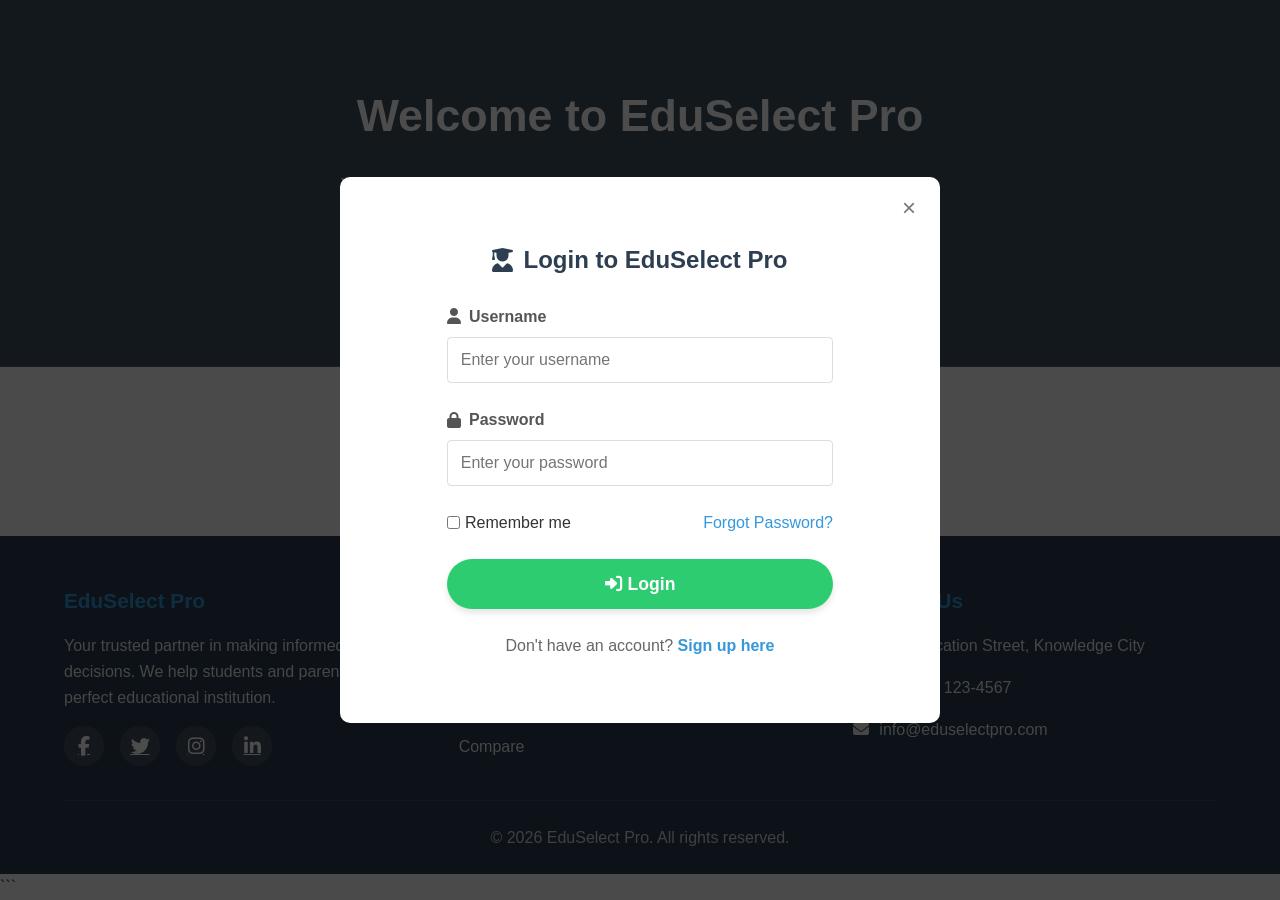
==== commit 51d1121b: "Update index.html" ====
--- a/index.html
+++ b/index.html
@@ -1,4 +1,3 @@
-```html
 <!DOCTYPE html>
 <html lang="en">
 <head>
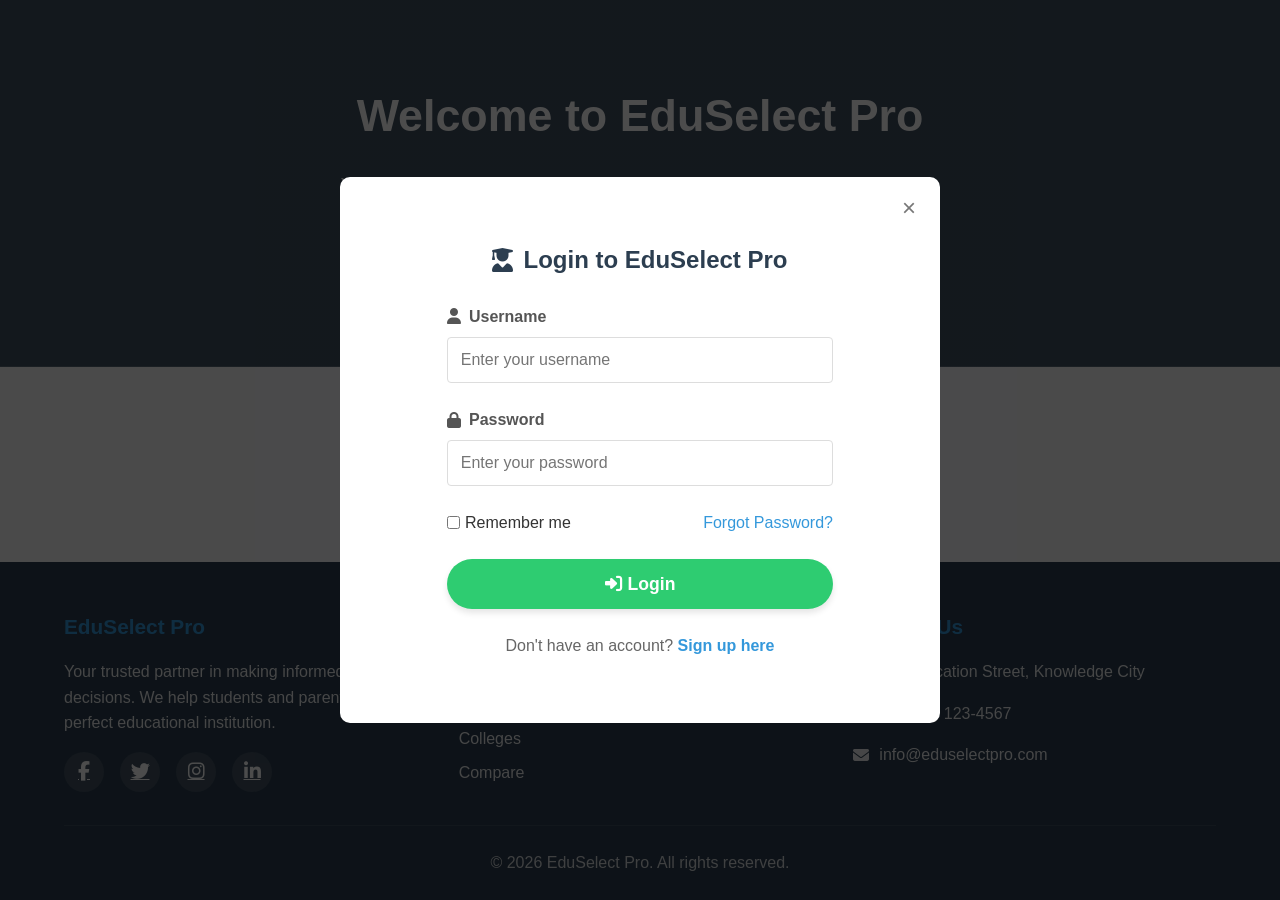
==== commit c706aedb: "Update index.html" ====
--- a/index.html
+++ b/index.html
@@ -370,5 +370,4 @@
         }
     </script>
 </body>
-</html>
-```+</html>
